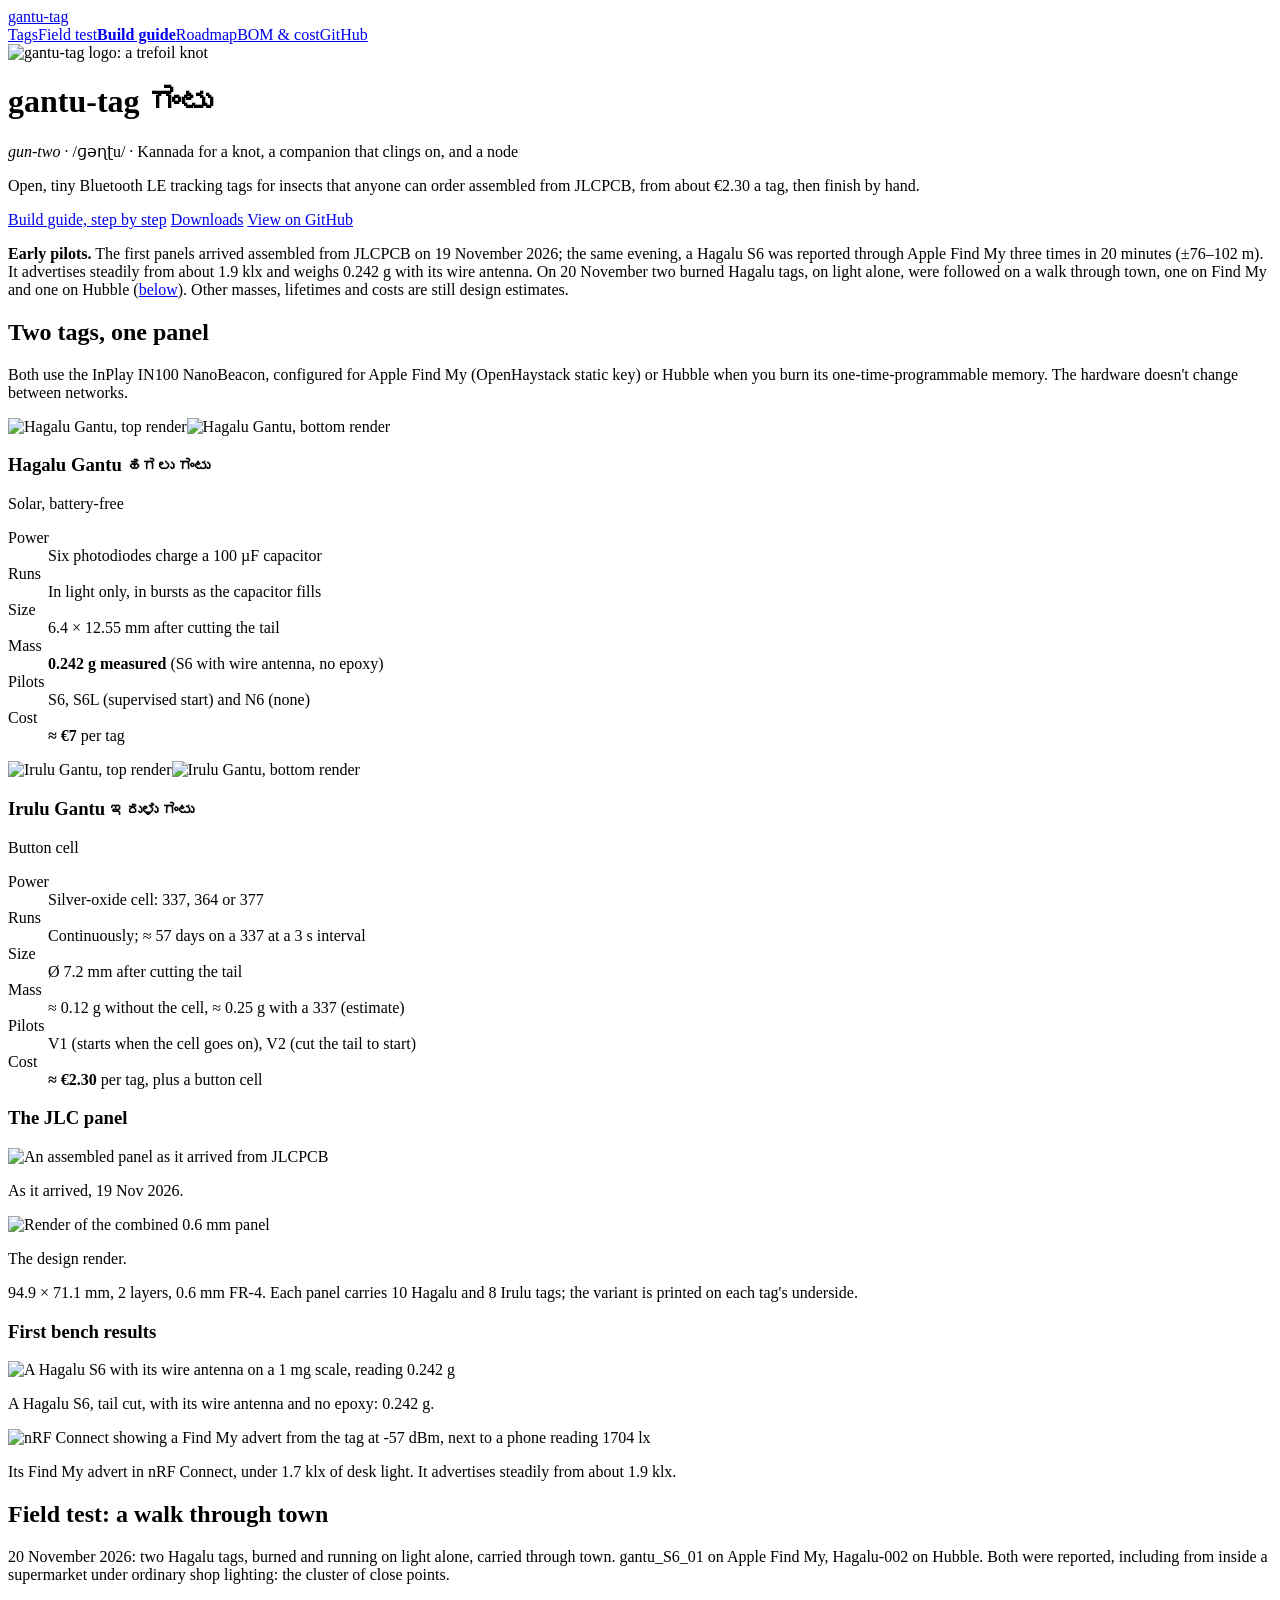
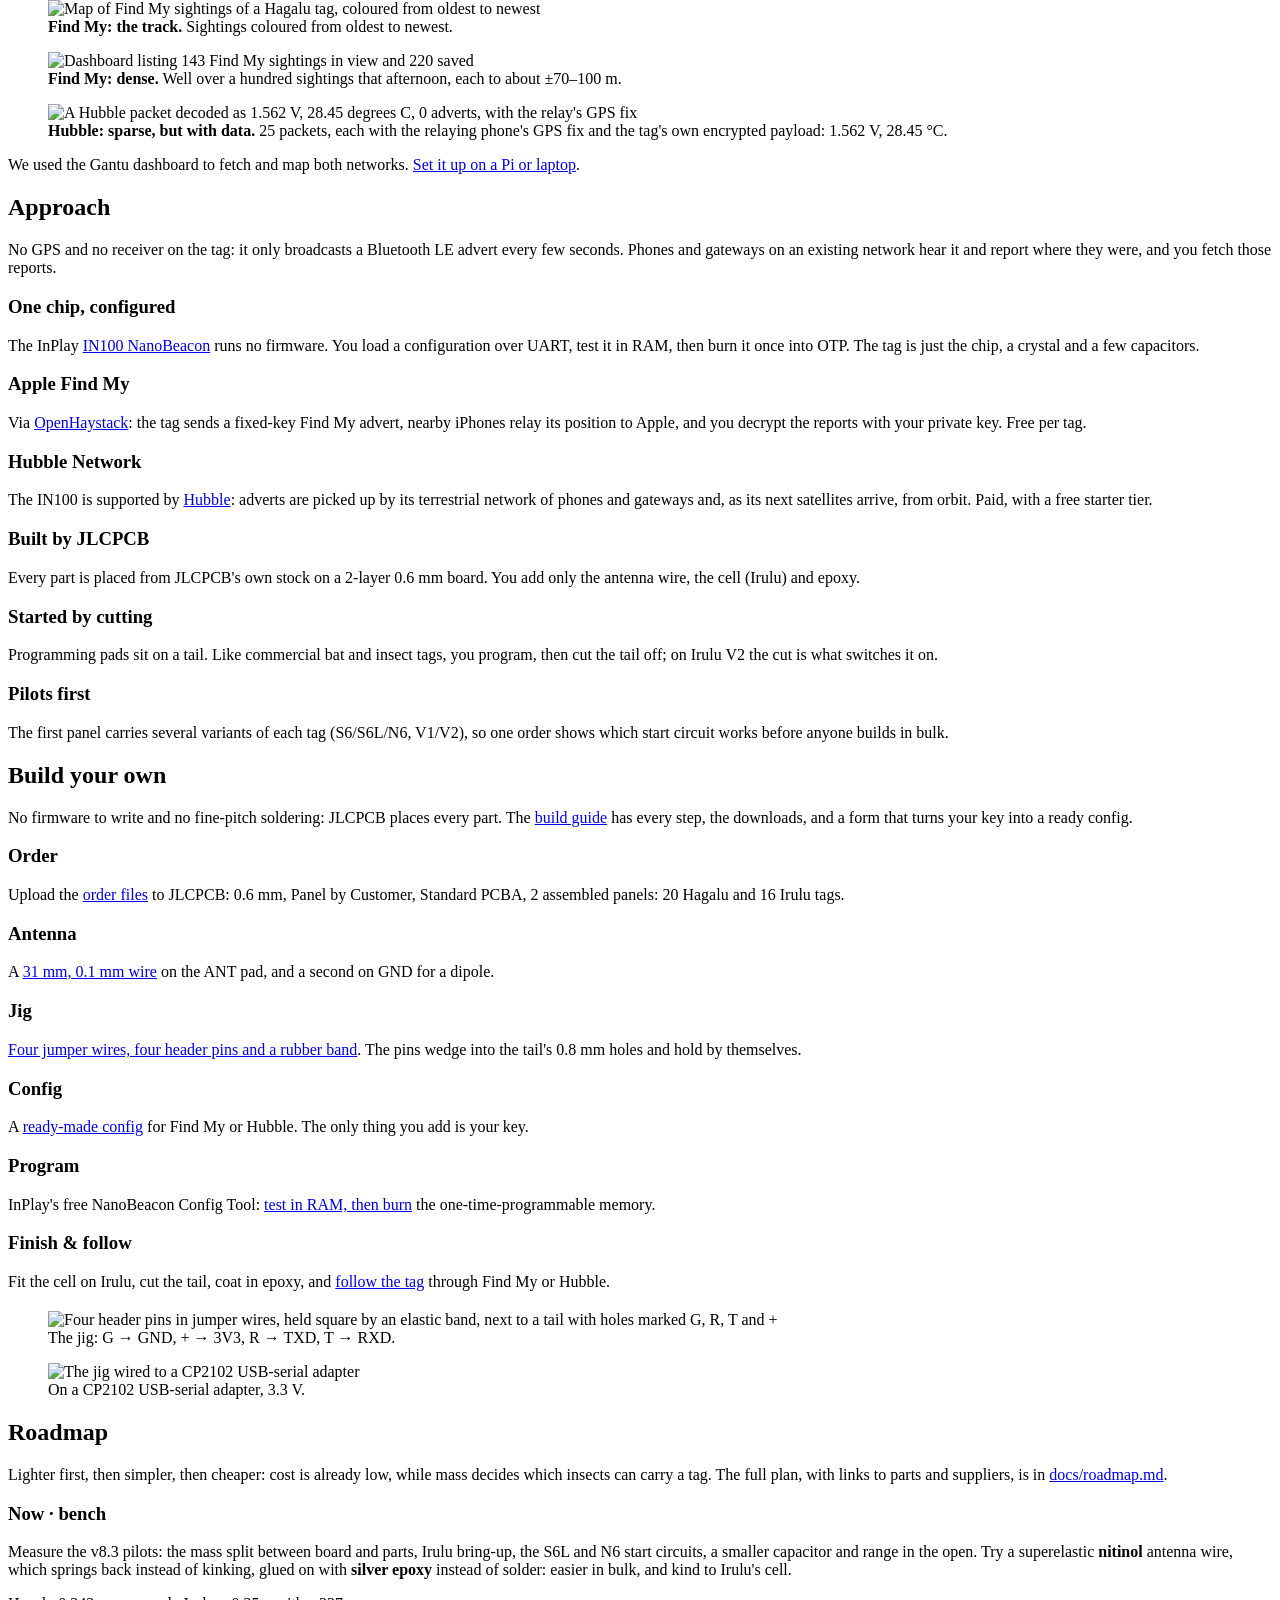
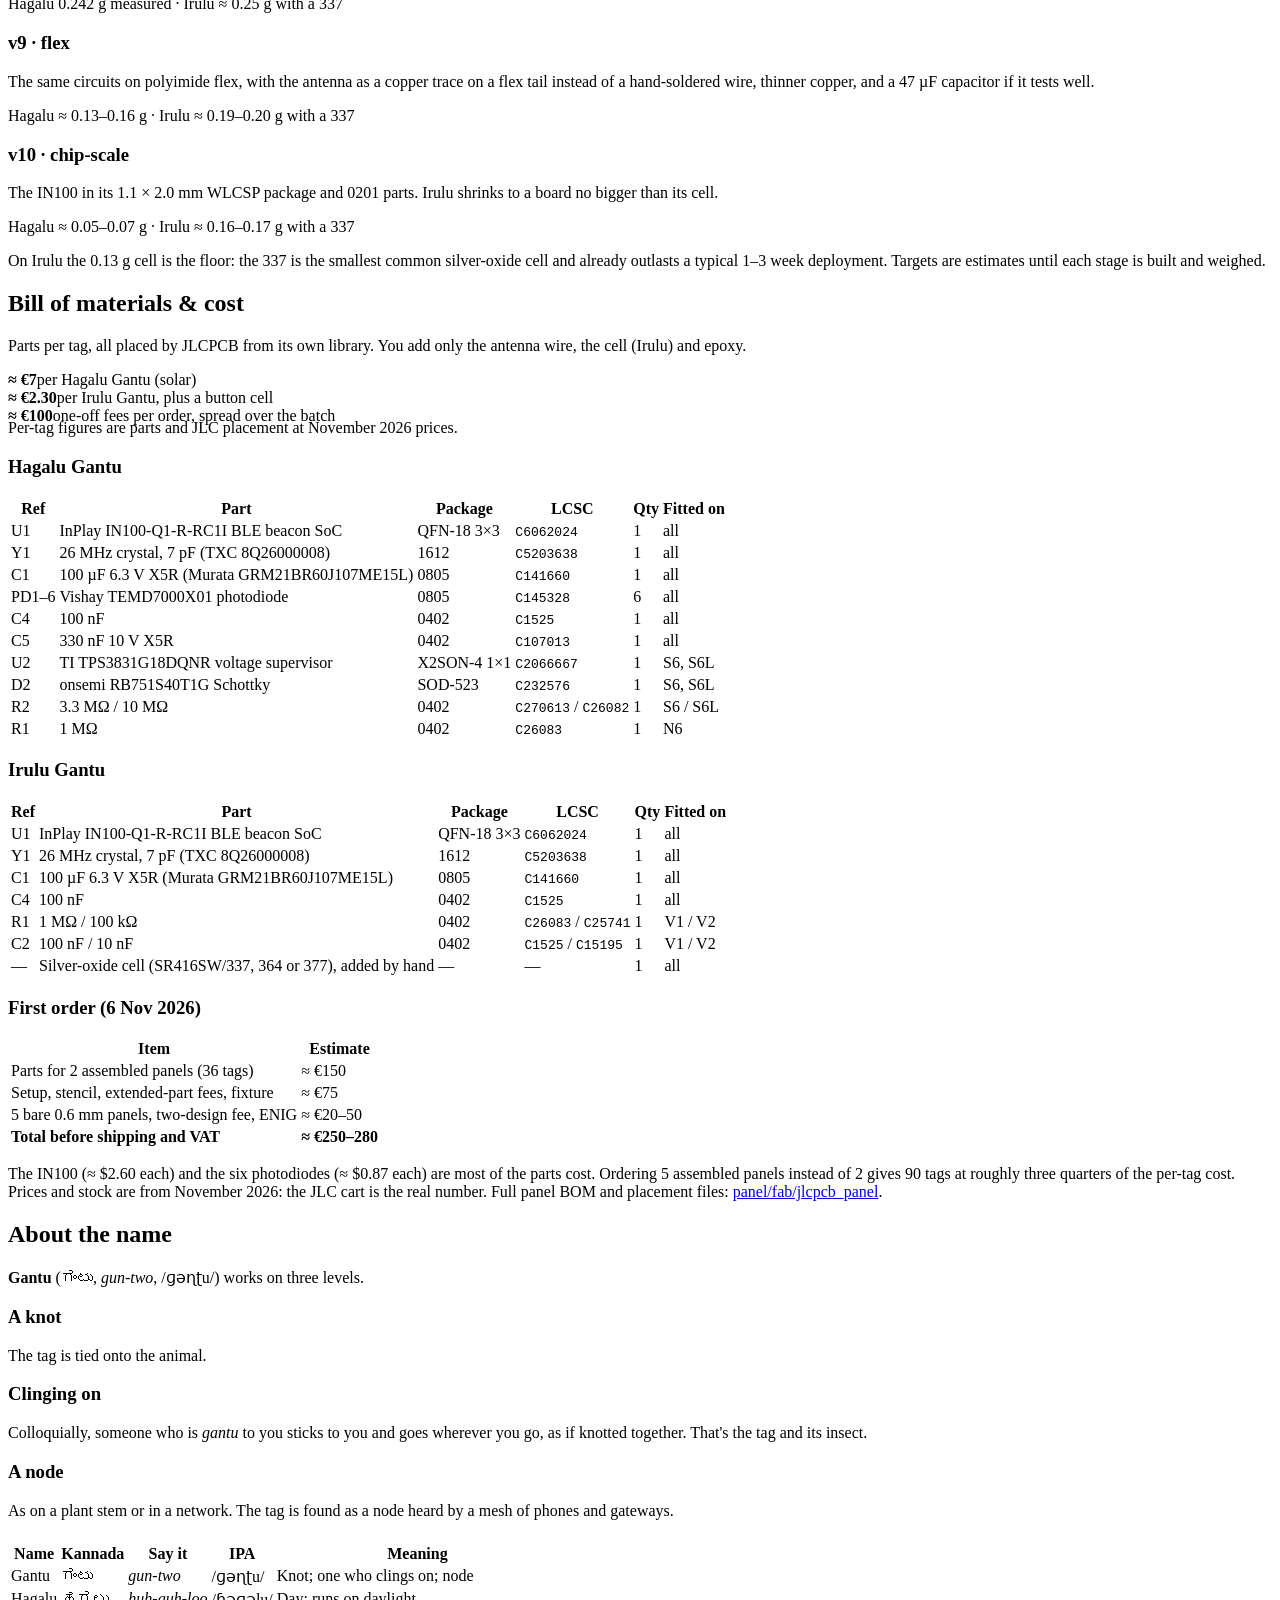
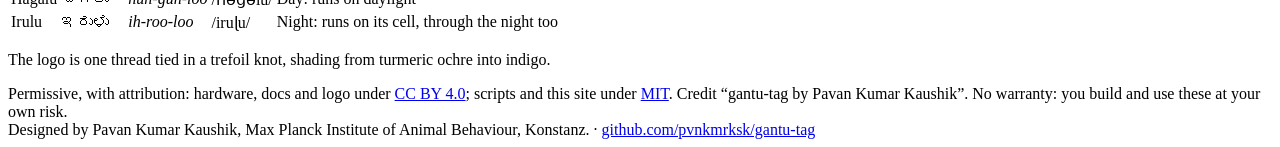
==== site/index.html @ e1eacba5 "Add the self-hosted Gantu dashboard" ====
<!DOCTYPE html>
<html lang="en">
<head>
<meta charset="utf-8">
<meta name="viewport" content="width=device-width, initial-scale=1">
<title>gantu-tag · open BLE tracking tags for insects</title>
<meta name="description" content="Open, tiny Bluetooth LE tracking tags for insects that anyone can order from JLCPCB: Hagalu Gantu (solar) and Irulu Gantu (button cell), built on the InPlay IN100 for Apple Find My or Hubble.">
<meta property="og:title" content="gantu-tag · open BLE tracking tags for insects">
<meta property="og:description" content="Two open-hardware BLE tags, about 0.25 g, ready to order assembled from JLCPCB: about €7 solar, €2.30 with a button cell.">
<meta property="og:image" content="https://pvnkmrksk.github.io/gantu-tag/img/og.jpg">
<meta property="og:url" content="https://pvnkmrksk.github.io/gantu-tag/">
<meta name="twitter:card" content="summary_large_image">
<link rel="icon" type="image/svg+xml" href="img/gantu.svg">
<link rel="icon" type="image/png" sizes="32x32" href="img/favicon-32.png">
<link rel="apple-touch-icon" href="img/apple-touch-icon.png">
<meta name="theme-color" content="#FBF5E9">
<link rel="stylesheet" href="style.css">
</head>
<body>
<nav><div class="wrap">
  <a class="brand" href="#top"><img src="img/gantu.svg" alt="">gantu-tag</a>
  <div class="links"><a href="#tags">Tags</a><a href="#field" class="opt">Field test</a><a href="guide.html"><b>Build guide</b></a><a href="#roadmap" class="opt">Roadmap</a><a href="#bom" class="opt">BOM &amp; cost</a><a href="https://github.com/pvnkmrksk/gantu-tag">GitHub</a></div>
</div></nav>

<header id="top"><div class="wrap">
  <img class="logo" src="img/gantu.svg" alt="gantu-tag logo: a trefoil knot">
  <h1>gantu-tag <span class="kn">ಗಂಟು</span></h1>
  <p class="say"><i>gun-two</i> · /ɡəɳʈu/ · Kannada for a knot, a companion that clings on, and a node</p>
  <p class="lede">Open, tiny Bluetooth LE tracking tags for insects that anyone can order assembled from JLCPCB, from about €2.30 a tag, then finish by hand.</p>
  <div class="btns">
    <a class="btn primary" href="guide.html">Build guide, step by step</a>
    <a class="btn" href="guide.html#downloads">Downloads</a>
    <a class="btn" href="https://github.com/pvnkmrksk/gantu-tag">View on GitHub</a>
  </div>
  <p class="note"><b>Early pilots.</b> The first panels arrived assembled from JLCPCB on 19 November 2026; the same evening, a Hagalu S6 was reported through Apple Find My three times in 20 minutes (±76–102 m). It advertises steadily from about 1.9 klx and weighs 0.242 g with its wire antenna. On 20 November two burned Hagalu tags, on light alone, were followed on a walk through town, one on Find My and one on Hubble (<a href="#field">below</a>). Other masses, lifetimes and costs are still design estimates.</p>
</div></header>

<section id="tags"><div class="wrap">
  <h2>Two tags, one panel</h2>
  <p class="sub">Both use the InPlay IN100 NanoBeacon, configured for Apple Find My (OpenHaystack static key) or Hubble when you burn its one-time-programmable memory. The hardware doesn't change between networks.</p>
  <div class="tags">
    <article class="card">
      <div class="pics"><img src="img/hagalu-top.jpg" alt="Hagalu Gantu, top render" loading="lazy"><img src="img/hagalu-bottom.jpg" alt="Hagalu Gantu, bottom render" loading="lazy"></div>
      <div class="body">
        <h3>Hagalu Gantu <small>ಹಗಲು ಗಂಟು</small></h3>
        <p class="k">Solar, battery-free</p>
        <dl>
          <dt>Power</dt><dd>Six photodiodes charge a 100 µF capacitor</dd>
          <dt>Runs</dt><dd>In light only, in bursts as the capacitor fills</dd>
          <dt>Size</dt><dd>6.4 × 12.55 mm after cutting the tail</dd>
          <dt>Mass</dt><dd><b>0.242 g measured</b> (S6 with wire antenna, no epoxy)</dd>
          <dt>Pilots</dt><dd>S6, S6L (supervised start) and N6 (none)</dd>
          <dt>Cost</dt><dd><b>≈ €7</b> per tag</dd>
        </dl>
      </div>
    </article>
    <article class="card">
      <div class="pics"><img src="img/irulu-top.jpg" alt="Irulu Gantu, top render" loading="lazy"><img src="img/irulu-bottom.jpg" alt="Irulu Gantu, bottom render" loading="lazy"></div>
      <div class="body">
        <h3>Irulu Gantu <small>ಇರುಳು ಗಂಟು</small></h3>
        <p class="k">Button cell</p>
        <dl>
          <dt>Power</dt><dd>Silver-oxide cell: 337, 364 or 377</dd>
          <dt>Runs</dt><dd>Continuously; ≈ 57 days on a 337 at a 3 s interval</dd>
          <dt>Size</dt><dd>Ø 7.2 mm after cutting the tail</dd>
          <dt>Mass</dt><dd>≈ 0.12 g without the cell, ≈ 0.25 g with a 337 (estimate)</dd>
          <dt>Pilots</dt><dd>V1 (starts when the cell goes on), V2 (cut the tail to start)</dd>
          <dt>Cost</dt><dd><b>≈ €2.30</b> per tag, plus a button cell</dd>
        </dl>
      </div>
    </article>
  </div>
  <h3 class="t">The JLC panel</h3>
  <div class="tags">
    <div class="panel"><img src="img/panel-photo.jpg" alt="An assembled panel as it arrived from JLCPCB" loading="lazy"><p class="small">As it arrived, 19 Nov 2026.</p></div>
    <div class="panel"><img src="img/panel-top.jpg" alt="Render of the combined 0.6 mm panel" loading="lazy"><p class="small">The design render.</p></div>
  </div>
  <p class="small">94.9 × 71.1 mm, 2 layers, 0.6 mm FR-4. Each panel carries 10 Hagalu and 8 Irulu tags; the variant is printed on each tag's underside.</p>
  <h3 class="t">First bench results</h3>
  <div class="tags">
    <div class="panel"><img src="img/bench-scale.jpg" alt="A Hagalu S6 with its wire antenna on a 1 mg scale, reading 0.242 g" loading="lazy"><p class="small">A Hagalu S6, tail cut, with its wire antenna and no epoxy: 0.242 g.</p></div>
    <div class="panel"><img src="img/bench-findmy.jpg" alt="nRF Connect showing a Find My advert from the tag at -57 dBm, next to a phone reading 1704 lx" loading="lazy"><p class="small">Its Find My advert in nRF Connect, under 1.7 klx of desk light. It advertises steadily from about 1.9 klx.</p></div>
  </div>
</div></section>

<section id="field"><div class="wrap">
  <h2>Field test: a walk through town</h2>
  <p class="sub">20 November 2026: two Hagalu tags, burned and running on light alone, carried through town. gantu_S6_01 on Apple Find My, Hagalu-002 on Hubble. Both were reported, including from inside a supermarket under ordinary shop lighting: the cluster of close points.</p>
  <div class="figs">
    <figure><img src="img/walk-findmy-track.jpg" alt="Map of Find My sightings of a Hagalu tag, coloured from oldest to newest" loading="lazy"><figcaption><b>Find My: the track.</b> Sightings coloured from oldest to newest.</figcaption></figure>
    <figure><img src="img/walk-findmy-sightings.jpg" alt="Dashboard listing 143 Find My sightings in view and 220 saved" loading="lazy"><figcaption><b>Find My: dense.</b> Well over a hundred sightings that afternoon, each to about ±70–100 m.</figcaption></figure>
    <figure><img src="img/walk-hubble-payload.jpg" alt="A Hubble packet decoded as 1.562 V, 28.45 degrees C, 0 adverts, with the relay's GPS fix" loading="lazy"><figcaption><b>Hubble: sparse, but with data.</b> 25 packets, each with the relaying phone's GPS fix and the tag's own encrypted payload: 1.562 V, 28.45 °C.</figcaption></figure>
  </div>
  <p class="small">We used the Gantu dashboard to fetch and map both networks. <a href="https://github.com/pvnkmrksk/gantu-tag/blob/main/docs/dashboard.md">Set it up on a Pi or laptop</a>.</p>
</div></section>

<section id="approach"><div class="wrap">
  <h2>Approach</h2>
  <p class="sub">No GPS and no receiver on the tag: it only broadcasts a Bluetooth LE advert every few seconds. Phones and gateways on an existing network hear it and report where they were, and you fetch those reports.</p>
  <div class="steps nonum">
    <div class="step"><h3>One chip, configured</h3><p>The InPlay <a href="https://inplay-tech.com/in100">IN100 NanoBeacon</a> runs no firmware. You load a configuration over UART, test it in RAM, then burn it once into OTP. The tag is just the chip, a crystal and a few capacitors.</p></div>
    <div class="step"><h3>Apple Find My</h3><p>Via <a href="https://github.com/seemoo-lab/openhaystack">OpenHaystack</a>: the tag sends a fixed-key Find My advert, nearby iPhones relay its position to Apple, and you decrypt the reports with your private key. Free per tag.</p></div>
    <div class="step"><h3>Hubble Network</h3><p>The IN100 is supported by <a href="https://hubble.com">Hubble</a>: adverts are picked up by its terrestrial network of phones and gateways and, as its next satellites arrive, from orbit. Paid, with a free starter tier.</p></div>
    <div class="step"><h3>Built by JLCPCB</h3><p>Every part is placed from JLCPCB's own stock on a 2-layer 0.6 mm board. You add only the antenna wire, the cell (Irulu) and epoxy.</p></div>
    <div class="step"><h3>Started by cutting</h3><p>Programming pads sit on a tail. Like commercial bat and insect tags, you program, then cut the tail off; on Irulu V2 the cut is what switches it on.</p></div>
    <div class="step"><h3>Pilots first</h3><p>The first panel carries several variants of each tag (S6/S6L/N6, V1/V2), so one order shows which start circuit works before anyone builds in bulk.</p></div>
  </div>
</div></section>

<section id="build"><div class="wrap">
  <h2>Build your own</h2>
  <p class="sub">No firmware to write and no fine-pitch soldering: JLCPCB places every part. The <a href="guide.html">build guide</a> has every step, the downloads, and a form that turns your key into a ready config.</p>
  <div class="steps">
    <div class="step"><h3>Order</h3><p>Upload the <a href="guide.html#order">order files</a> to JLCPCB: 0.6 mm, Panel by Customer, Standard PCBA, 2 assembled panels: 20 Hagalu and 16 Irulu tags.</p></div>
    <div class="step"><h3>Antenna</h3><p>A <a href="guide.html#antenna">31 mm, 0.1 mm wire</a> on the ANT pad, and a second on GND for a dipole.</p></div>
    <div class="step"><h3>Jig</h3><p><a href="guide.html#jig">Four jumper wires, four header pins and a rubber band</a>. The pins wedge into the tail's 0.8 mm holes and hold by themselves.</p></div>
    <div class="step"><h3>Config</h3><p>A <a href="guide.html#configure">ready-made config</a> for Find My or Hubble. The only thing you add is your key.</p></div>
    <div class="step"><h3>Program</h3><p>InPlay's free NanoBeacon Config Tool: <a href="guide.html#program">test in RAM, then burn</a> the one-time-programmable memory.</p></div>
    <div class="step"><h3>Finish &amp; follow</h3><p>Fit the cell on Irulu, cut the tail, coat in epoxy, and <a href="guide.html#follow">follow the tag</a> through Find My or Hubble.</p></div>
  </div>
  <div class="figs" style="margin-top:20px">
    <figure><img src="img/jig-pins-rubber-band.jpg" alt="Four header pins in jumper wires, held square by an elastic band, next to a tail with holes marked G, R, T and +" loading="lazy"><figcaption>The jig: G → GND, + → 3V3, R → TXD, T → RXD.</figcaption></figure>
    <figure><img src="img/jig-cp2102-dupont.jpg" alt="The jig wired to a CP2102 USB-serial adapter" loading="lazy"><figcaption>On a CP2102 USB-serial adapter, 3.3 V.</figcaption></figure>
  </div>
</div></section>

<section id="roadmap"><div class="wrap">
  <h2>Roadmap</h2>
  <p class="sub">Lighter first, then simpler, then cheaper: cost is already low, while mass decides which insects can carry a tag. The full plan, with links to parts and suppliers, is in <a href="https://github.com/pvnkmrksk/gantu-tag/blob/main/docs/roadmap.md">docs/roadmap.md</a>.</p>
  <div class="steps nonum">
    <div class="step"><h3>Now · bench</h3><p>Measure the v8.3 pilots: the mass split between board and parts, Irulu bring-up, the S6L and N6 start circuits, a smaller capacitor and range in the open. Try a superelastic <b>nitinol</b> antenna wire, which springs back instead of kinking, glued on with <b>silver epoxy</b> instead of solder: easier in bulk, and kind to Irulu's cell.</p><p class="small" style="margin-top:8px">Hagalu 0.242 g measured · Irulu ≈ 0.25 g with a 337</p></div>
    <div class="step"><h3>v9 · flex</h3><p>The same circuits on polyimide flex, with the antenna as a copper trace on a flex tail instead of a hand-soldered wire, thinner copper, and a 47 µF capacitor if it tests well.</p><p class="small" style="margin-top:8px">Hagalu ≈ 0.13–0.16 g · Irulu ≈ 0.19–0.20 g with a 337</p></div>
    <div class="step"><h3>v10 · chip-scale</h3><p>The IN100 in its 1.1 × 2.0 mm WLCSP package and 0201 parts. Irulu shrinks to a board no bigger than its cell.</p><p class="small" style="margin-top:8px">Hagalu ≈ 0.05–0.07 g · Irulu ≈ 0.16–0.17 g with a 337</p></div>
  </div>
  <p class="small">On Irulu the 0.13 g cell is the floor: the 337 is the smallest common silver-oxide cell and already outlasts a typical 1–3 week deployment. Targets are estimates until each stage is built and weighed.</p>
</div></section>

<section id="bom"><div class="wrap">
  <h2>Bill of materials &amp; cost</h2>
  <p class="sub">Parts per tag, all placed by JLCPCB from its own library. You add only the antenna wire, the cell (Irulu) and epoxy.</p>

  <div class="cost">
    <div class="stat"><b>≈ €7</b><span>per Hagalu Gantu (solar)</span></div>
    <div class="stat"><b>≈ €2.30</b><span>per Irulu Gantu, plus a button cell</span></div>
    <div class="stat"><b>≈ €100</b><span>one-off fees per order, spread over the batch</span></div>
  </div>
  <p class="small" style="margin:-6px 0 18px">Per-tag figures are parts and JLC placement at November 2026 prices.</p>

  <h3 class="t">Hagalu Gantu</h3>
  <div class="tw"><table>
    <tr><th>Ref</th><th>Part</th><th>Package</th><th>LCSC</th><th class="n">Qty</th><th>Fitted on</th></tr>
    <tr><td>U1</td><td>InPlay IN100-Q1-R-RC1I BLE beacon SoC</td><td>QFN-18 3×3</td><td><code>C6062024</code></td><td class="n">1</td><td>all</td></tr>
    <tr><td>Y1</td><td>26 MHz crystal, 7 pF (TXC 8Q26000008)</td><td>1612</td><td><code>C5203638</code></td><td class="n">1</td><td>all</td></tr>
    <tr><td>C1</td><td>100 µF 6.3 V X5R (Murata GRM21BR60J107ME15L)</td><td>0805</td><td><code>C141660</code></td><td class="n">1</td><td>all</td></tr>
    <tr><td>PD1–6</td><td>Vishay TEMD7000X01 photodiode</td><td>0805</td><td><code>C145328</code></td><td class="n">6</td><td>all</td></tr>
    <tr><td>C4</td><td>100 nF</td><td>0402</td><td><code>C1525</code></td><td class="n">1</td><td>all</td></tr>
    <tr><td>C5</td><td>330 nF 10 V X5R</td><td>0402</td><td><code>C107013</code></td><td class="n">1</td><td>all</td></tr>
    <tr><td>U2</td><td>TI TPS3831G18DQNR voltage supervisor</td><td>X2SON-4 1×1</td><td><code>C2066667</code></td><td class="n">1</td><td>S6, S6L</td></tr>
    <tr><td>D2</td><td>onsemi RB751S40T1G Schottky</td><td>SOD-523</td><td><code>C232576</code></td><td class="n">1</td><td>S6, S6L</td></tr>
    <tr><td>R2</td><td>3.3 MΩ / 10 MΩ</td><td>0402</td><td><code>C270613</code> / <code>C26082</code></td><td class="n">1</td><td>S6 / S6L</td></tr>
    <tr><td>R1</td><td>1 MΩ</td><td>0402</td><td><code>C26083</code></td><td class="n">1</td><td>N6</td></tr>
  </table></div>

  <h3 class="t">Irulu Gantu</h3>
  <div class="tw"><table>
    <tr><th>Ref</th><th>Part</th><th>Package</th><th>LCSC</th><th class="n">Qty</th><th>Fitted on</th></tr>
    <tr><td>U1</td><td>InPlay IN100-Q1-R-RC1I BLE beacon SoC</td><td>QFN-18 3×3</td><td><code>C6062024</code></td><td class="n">1</td><td>all</td></tr>
    <tr><td>Y1</td><td>26 MHz crystal, 7 pF (TXC 8Q26000008)</td><td>1612</td><td><code>C5203638</code></td><td class="n">1</td><td>all</td></tr>
    <tr><td>C1</td><td>100 µF 6.3 V X5R (Murata GRM21BR60J107ME15L)</td><td>0805</td><td><code>C141660</code></td><td class="n">1</td><td>all</td></tr>
    <tr><td>C4</td><td>100 nF</td><td>0402</td><td><code>C1525</code></td><td class="n">1</td><td>all</td></tr>
    <tr><td>R1</td><td>1 MΩ / 100 kΩ</td><td>0402</td><td><code>C26083</code> / <code>C25741</code></td><td class="n">1</td><td>V1 / V2</td></tr>
    <tr><td>C2</td><td>100 nF / 10 nF</td><td>0402</td><td><code>C1525</code> / <code>C15195</code></td><td class="n">1</td><td>V1 / V2</td></tr>
    <tr><td>—</td><td>Silver-oxide cell (SR416SW/337, 364 or 377), added by hand</td><td>—</td><td>—</td><td class="n">1</td><td>all</td></tr>
  </table></div>

  <h3 class="t">First order (6 Nov 2026)</h3>
  <div class="tw"><table>
    <tr><th>Item</th><th class="n">Estimate</th></tr>
    <tr><td>Parts for 2 assembled panels (36 tags)</td><td class="n">≈ €150</td></tr>
    <tr><td>Setup, stencil, extended-part fees, fixture</td><td class="n">≈ €75</td></tr>
    <tr><td>5 bare 0.6 mm panels, two-design fee, ENIG</td><td class="n">≈ €20–50</td></tr>
    <tr><td><b>Total before shipping and VAT</b></td><td class="n"><b>≈ €250–280</b></td></tr>
  </table></div>
  <p class="small">The IN100 (≈ $2.60 each) and the six photodiodes (≈ $0.87 each) are most of the parts cost. Ordering 5 assembled panels instead of 2 gives 90 tags at roughly three quarters of the per-tag cost. Prices and stock are from November 2026: the JLC cart is the real number. Full panel BOM and placement files: <a href="https://github.com/pvnkmrksk/gantu-tag/tree/main/panel/fab/jlcpcb_panel">panel/fab/jlcpcb_panel</a>.</p>
</div></section>

<section id="name"><div class="wrap">
  <h2>About the name</h2>
  <p class="sub"><b>Gantu</b> (ಗಂಟು, <i>gun-two</i>, /ɡəɳʈu/) works on three levels.</p>
  <div class="steps nonum">
    <div class="step"><h3>A knot</h3><p>The tag is tied onto the animal.</p></div>
    <div class="step"><h3>Clinging on</h3><p>Colloquially, someone who is <i>gantu</i> to you sticks to you and goes wherever you go, as if knotted together. That's the tag and its insect.</p></div>
    <div class="step"><h3>A node</h3><p>As on a plant stem or in a network. The tag is found as a node heard by a mesh of phones and gateways.</p></div>
  </div>
  <div class="tw" style="margin-top:22px"><table class="name">
    <tr><th>Name</th><th>Kannada</th><th>Say it</th><th>IPA</th><th>Meaning</th></tr>
    <tr><td>Gantu</td><td>ಗಂಟು</td><td><i>gun-two</i></td><td>/ɡəɳʈu/</td><td>Knot; one who clings on; node</td></tr>
    <tr><td>Hagalu</td><td>ಹಗಲು</td><td><i>huh-guh-loo</i></td><td>/ɦəɡəlu/</td><td>Day: runs on daylight</td></tr>
    <tr><td>Irulu</td><td>ಇರುಳು</td><td><i>ih-roo-loo</i></td><td>/iruɭu/</td><td>Night: runs on its cell, through the night too</td></tr>
  </table></div>
  <p class="small">The logo is one thread tied in a trefoil knot, shading from turmeric ochre into indigo.</p>
</div></section>

<footer><div class="wrap">
  Permissive, with attribution: hardware, docs and logo under <a href="https://github.com/pvnkmrksk/gantu-tag/blob/main/LICENSE">CC BY 4.0</a>; scripts and this site under <a href="https://github.com/pvnkmrksk/gantu-tag/blob/main/LICENSE-CODE">MIT</a>. Credit “gantu-tag by Pavan Kumar Kaushik”. No warranty: you build and use these at your own risk.<br>
  Designed by Pavan Kumar Kaushik, Max Planck Institute of Animal Behaviour, Konstanz. · <a href="https://github.com/pvnkmrksk/gantu-tag">github.com/pvnkmrksk/gantu-tag</a>
</div></footer>
</body>
</html>
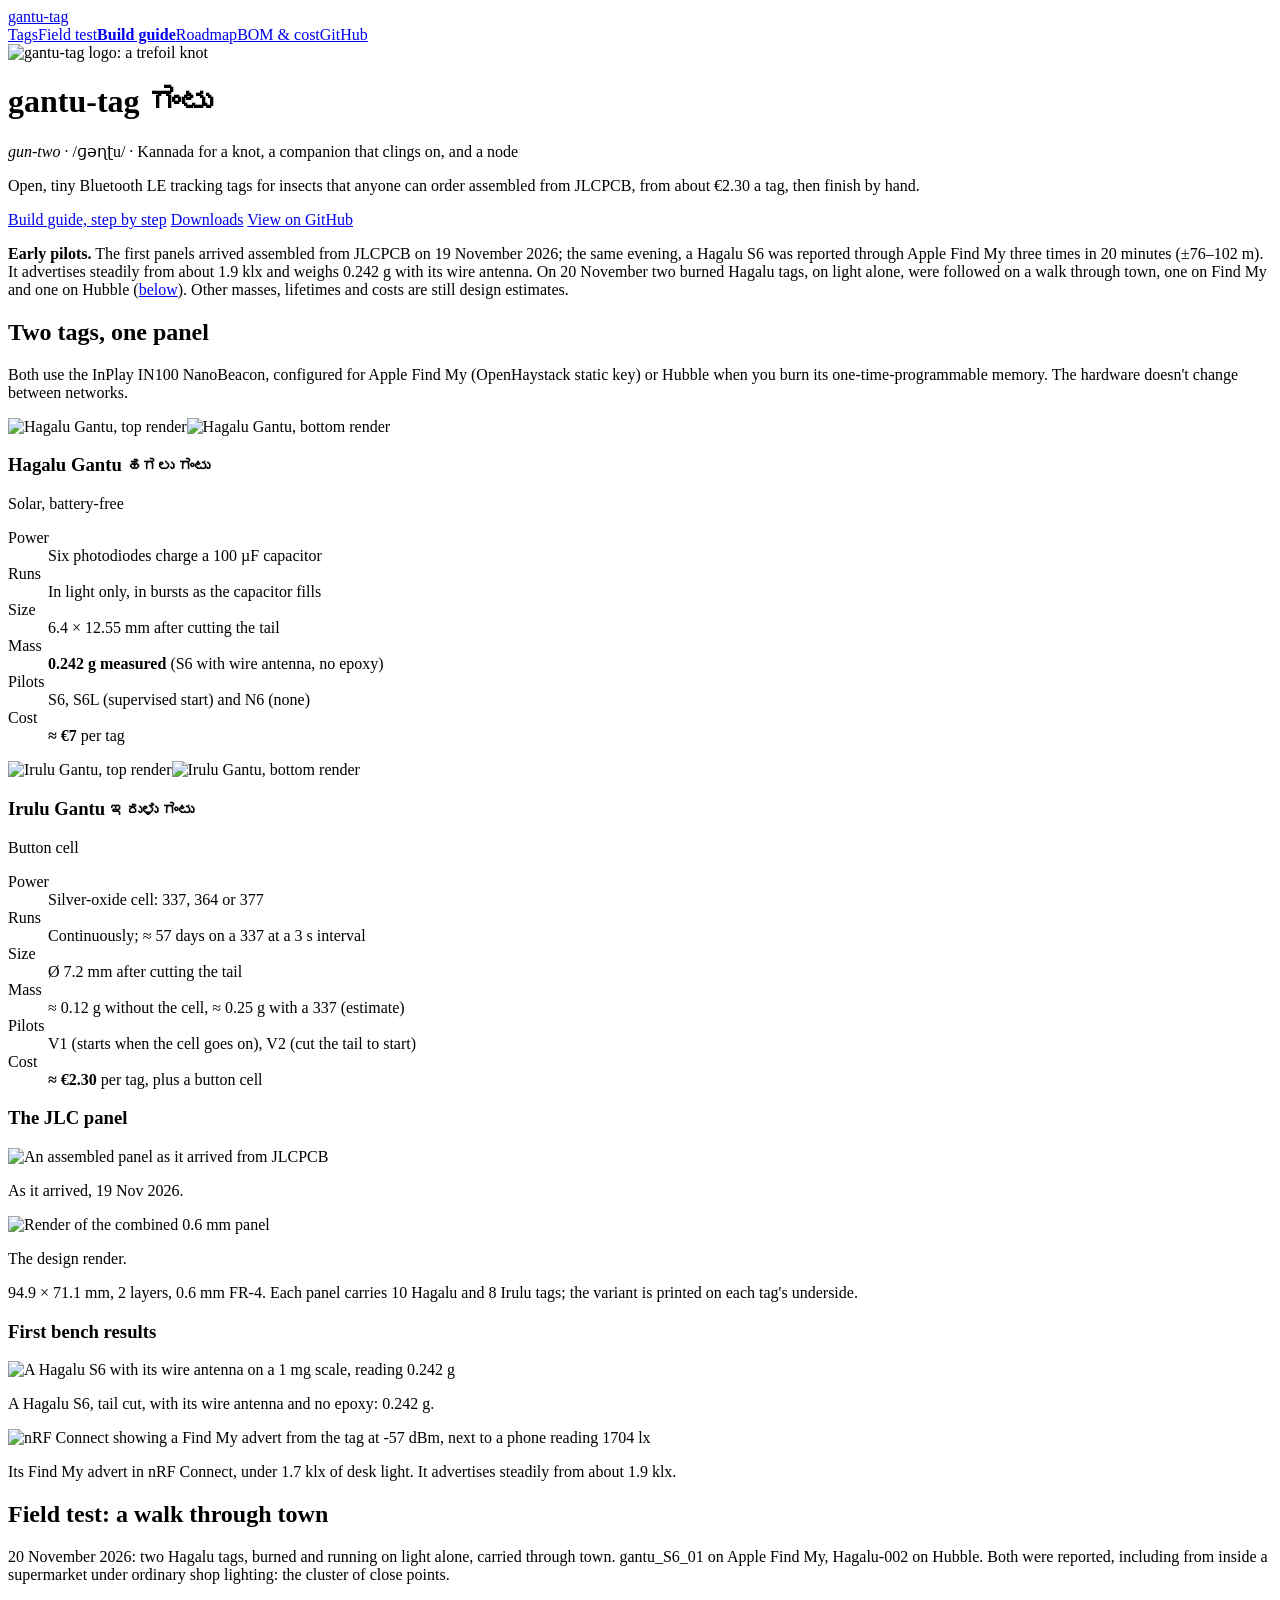
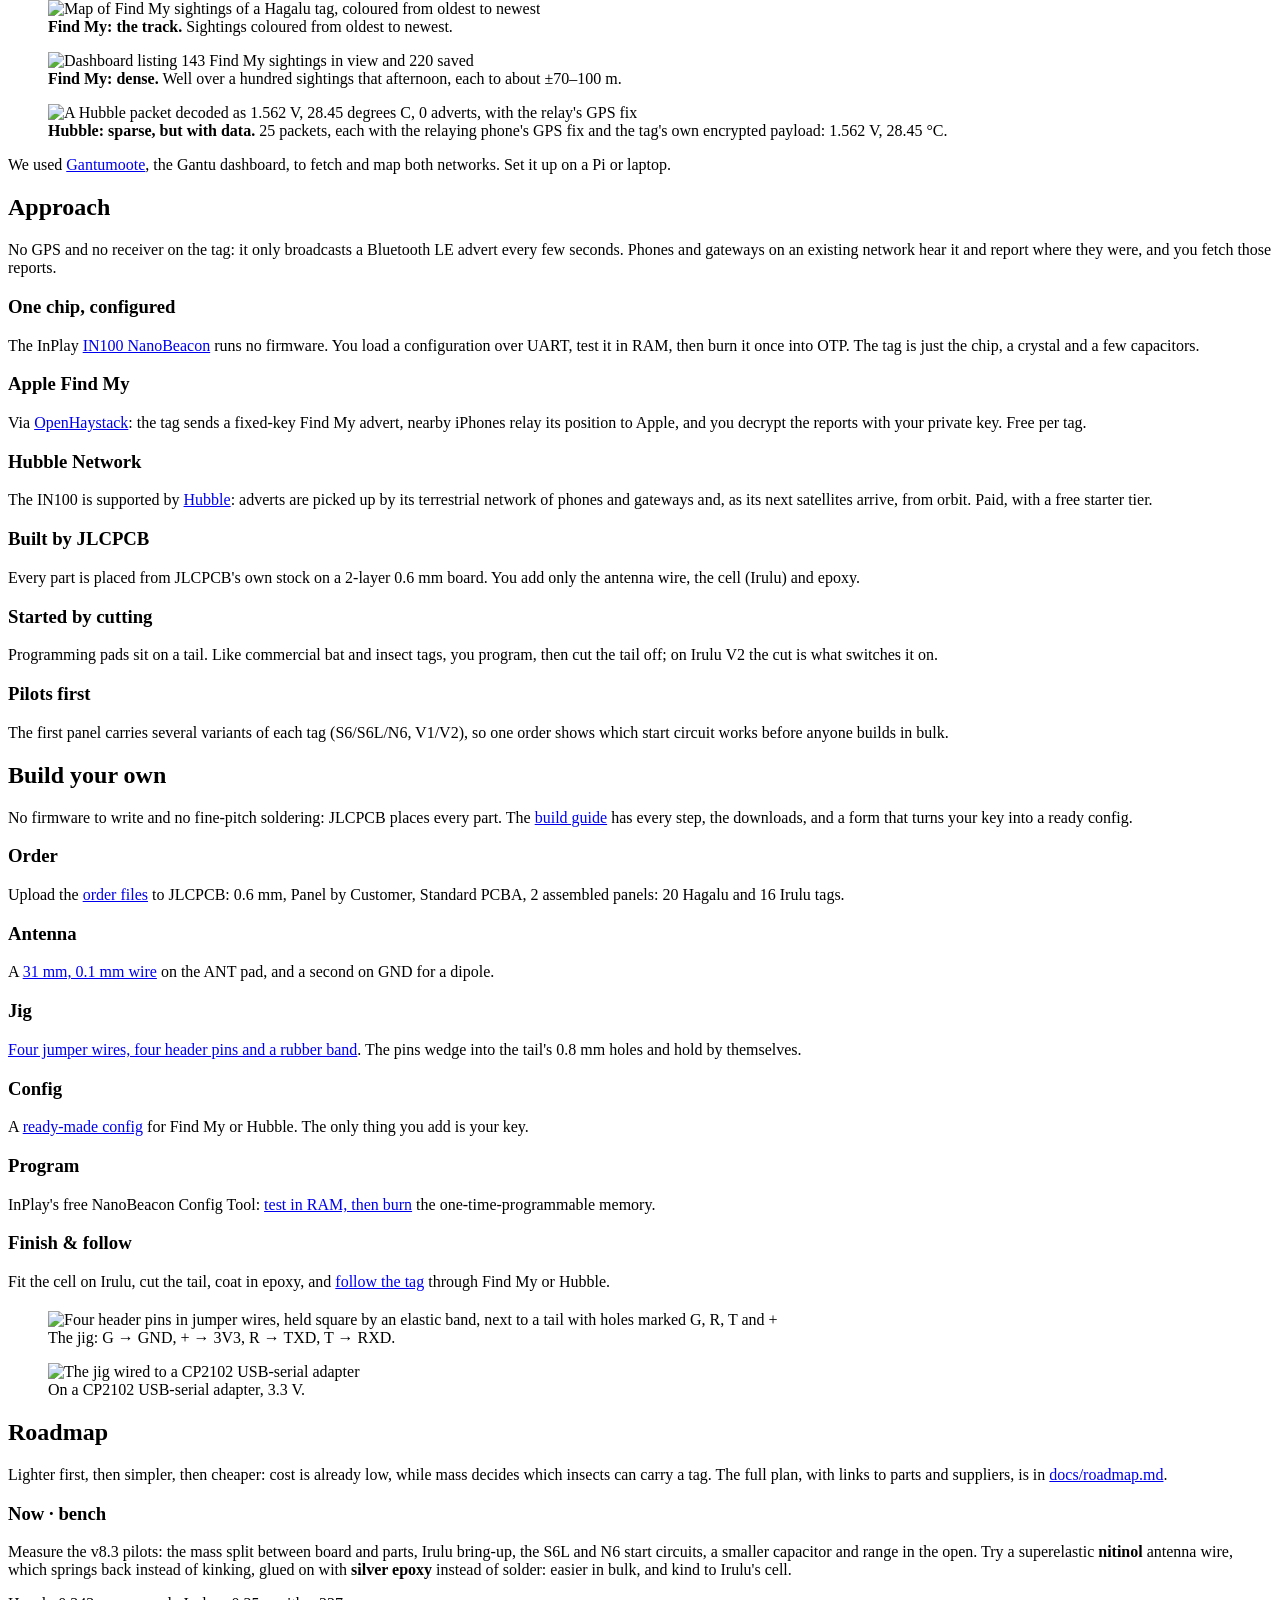
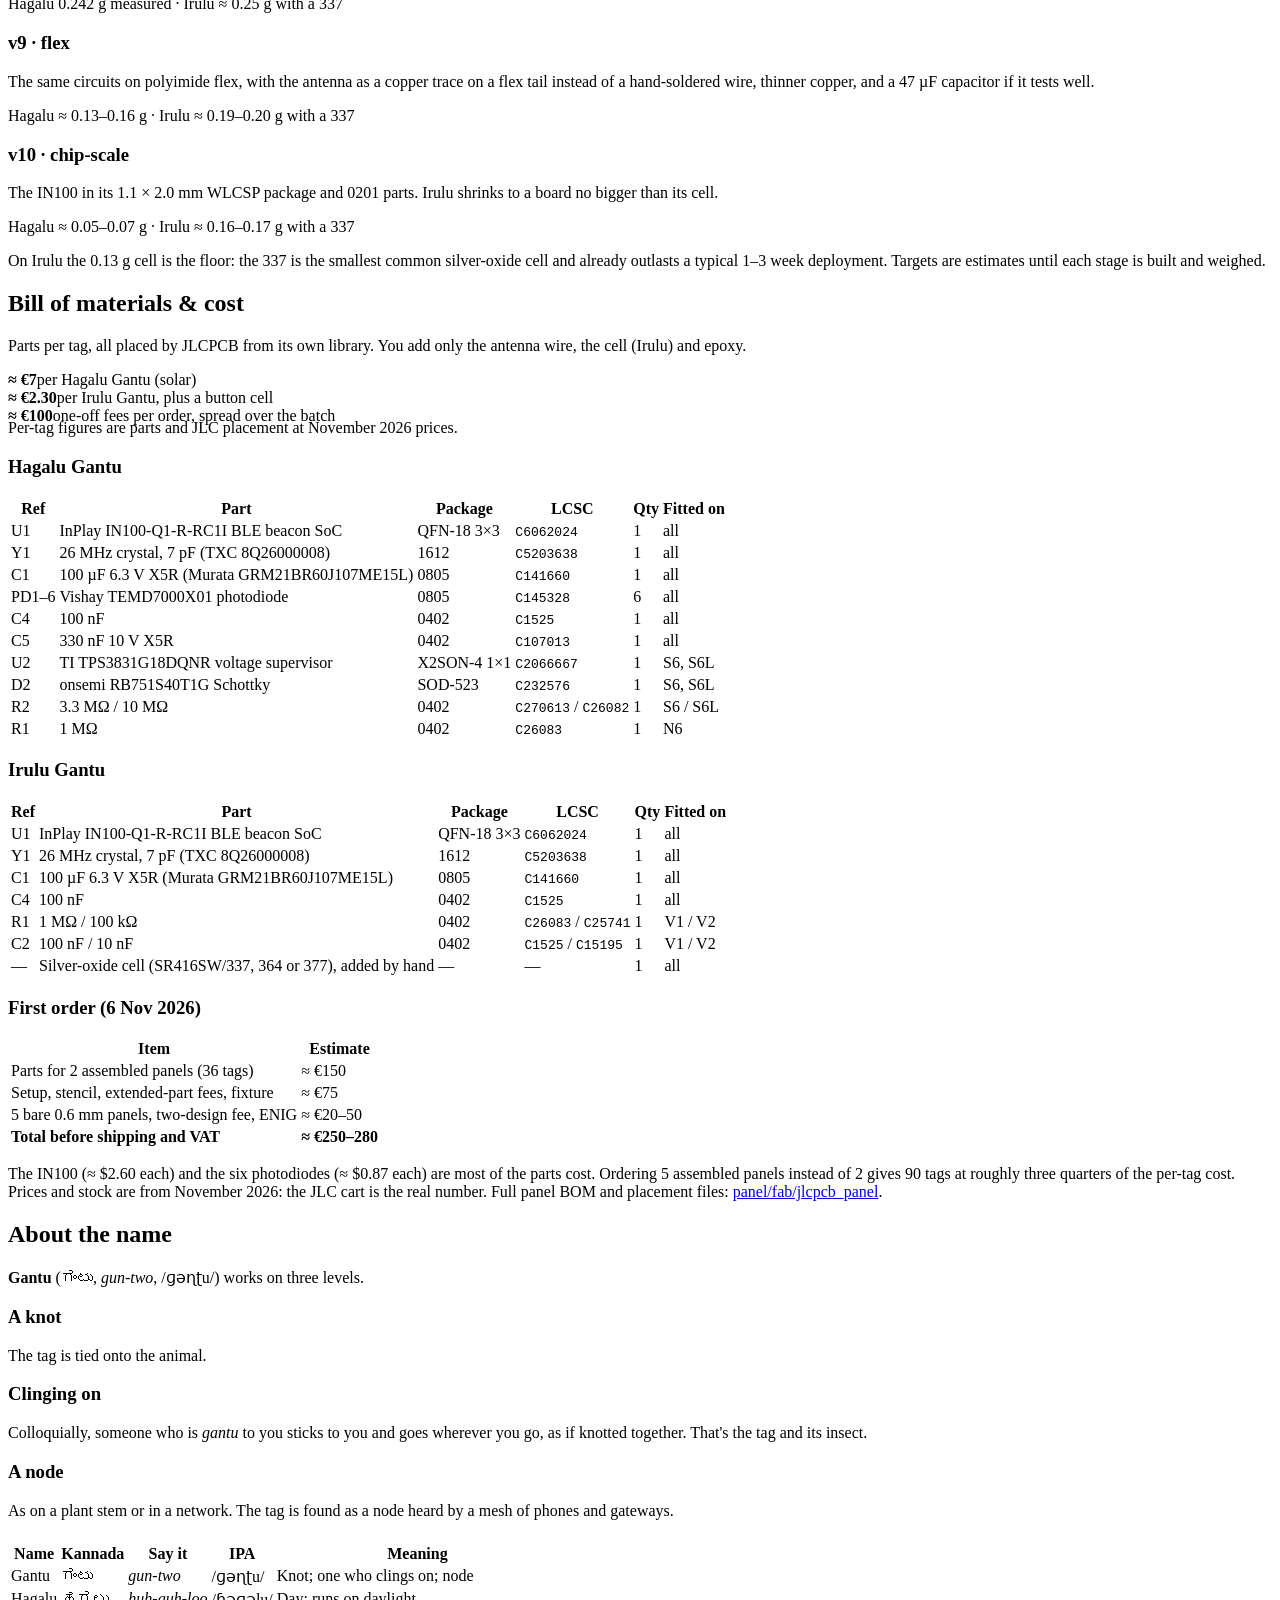
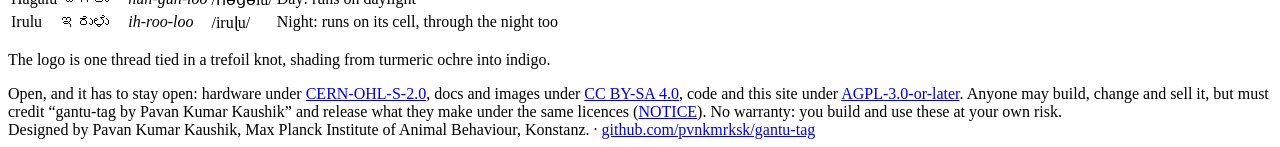
==== commit 26b0b895: "The dashboard moves to its own repository, Gantumoote The self-hosted dashboard now lives at github." ====
--- a/site/index.html
+++ b/site/index.html
@@ -91,7 +91,7 @@
     <figure><img src="img/walk-findmy-sightings.jpg" alt="Dashboard listing 143 Find My sightings in view and 220 saved" loading="lazy"><figcaption><b>Find My: dense.</b> Well over a hundred sightings that afternoon, each to about ±70–100 m.</figcaption></figure>
     <figure><img src="img/walk-hubble-payload.jpg" alt="A Hubble packet decoded as 1.562 V, 28.45 degrees C, 0 adverts, with the relay's GPS fix" loading="lazy"><figcaption><b>Hubble: sparse, but with data.</b> 25 packets, each with the relaying phone's GPS fix and the tag's own encrypted payload: 1.562 V, 28.45 °C.</figcaption></figure>
   </div>
-  <p class="small">We used the Gantu dashboard to fetch and map both networks. <a href="https://github.com/pvnkmrksk/gantu-tag/blob/main/docs/dashboard.md">Set it up on a Pi or laptop</a>.</p>
+  <p class="small">We used <a href="https://github.com/pvnkmrksk/gantumoote">Gantumoote</a>, the Gantu dashboard, to fetch and map both networks. Set it up on a Pi or laptop.</p>
 </div></section>
 
 <section id="approach"><div class="wrap">
@@ -202,7 +202,7 @@
 </div></section>
 
 <footer><div class="wrap">
-  Permissive, with attribution: hardware, docs and logo under <a href="https://github.com/pvnkmrksk/gantu-tag/blob/main/LICENSE">CC BY 4.0</a>; scripts and this site under <a href="https://github.com/pvnkmrksk/gantu-tag/blob/main/LICENSE-CODE">MIT</a>. Credit “gantu-tag by Pavan Kumar Kaushik”. No warranty: you build and use these at your own risk.<br>
+  Open, and it has to stay open: hardware under <a href="https://github.com/pvnkmrksk/gantu-tag/blob/main/LICENSE">CERN-OHL-S-2.0</a>, docs and images under <a href="https://github.com/pvnkmrksk/gantu-tag/blob/main/LICENSE-DOCS">CC BY-SA 4.0</a>, code and this site under <a href="https://github.com/pvnkmrksk/gantu-tag/blob/main/LICENSE-CODE">AGPL-3.0-or-later</a>. Anyone may build, change and sell it, but must credit “gantu-tag by Pavan Kumar Kaushik” and release what they make under the same licences (<a href="https://github.com/pvnkmrksk/gantu-tag/blob/main/NOTICE">NOTICE</a>). No warranty: you build and use these at your own risk.<br>
   Designed by Pavan Kumar Kaushik, Max Planck Institute of Animal Behaviour, Konstanz. · <a href="https://github.com/pvnkmrksk/gantu-tag">github.com/pvnkmrksk/gantu-tag</a>
 </div></footer>
 </body>
